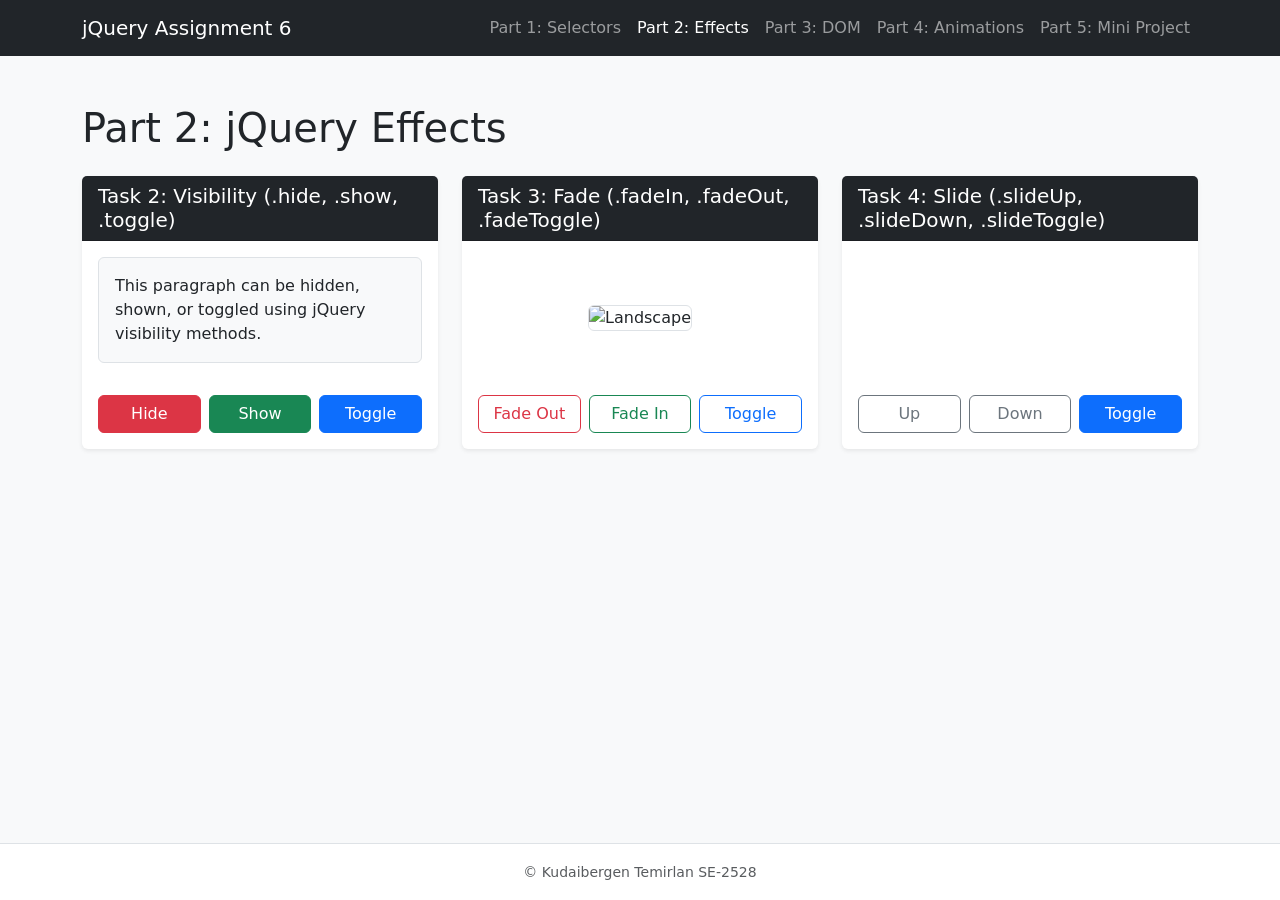
==== part2.html @ 91e7333b "assignment 6" ====
<!DOCTYPE html>
<html lang="en">
<head>
    <meta charset="UTF-8">
    <meta name="viewport" content="width=device-width, initial-scale=1.0">
    <title>Assignment 6 | Part 2: jQuery Effects</title>
    <link href="https://cdn.jsdelivr.net/npm/bootstrap@5.3.3/dist/css/bootstrap.min.css" rel="stylesheet">
    <link rel="stylesheet" href="css/style.css">
</head>
<body>
    <nav class="navbar navbar-expand-lg navbar-dark bg-dark">
        <div class="container">
            <a class="navbar-brand" href="index.html">jQuery Assignment 6</a>
            <button class="navbar-toggler" type="button" data-bs-toggle="collapse" data-bs-target="#navMenu">
                <span class="navbar-toggler-icon"></span>
            </button>
            <div class="collapse navbar-collapse" id="navMenu">
                <ul class="navbar-nav ms-auto">
                    <li class="nav-item"><a class="nav-link" href="index.html">Part 1: Selectors</a></li>
                    <li class="nav-item"><a class="nav-link active" href="part2.html">Part 2: Effects</a></li>
                    <li class="nav-item"><a class="nav-link" href="part3.html">Part 3: DOM</a></li>
                    <li class="nav-item"><a class="nav-link" href="part4.html">Part 4: Animations</a></li>
                    <li class="nav-item"><a class="nav-link" href="part5.html">Part 5: Mini Project</a></li>
                </ul>
            </div>
        </div>
    </nav>

    <main class="container my-5">
        <h1 class="mb-4">Part 2: jQuery Effects</h1>

        <div class="row g-4">
            <div class="col-12 col-md-4">
                <div class="card h-100 shadow-sm border-0">
                    <div class="card-header bg-dark text-white">
                        <h5 class="mb-0">Task 2: Visibility (.hide, .show, .toggle)</h5>
                    </div>
                    <div class="card-body d-flex flex-column">
                        <p id="vis-text" class="p-3 bg-light border rounded flex-grow-1">
                            This paragraph can be hidden, shown, or toggled using jQuery visibility methods.
                        </p>
                        <div class="d-flex gap-2 mt-3">
                            <button type="button" class="btn btn-danger w-100" id="btn-hide">Hide</button>
                            <button type="button" class="btn btn-success w-100" id="btn-show">Show</button>
                            <button type="button" class="btn btn-primary w-100" id="btn-toggle">Toggle</button>
                        </div>
                    </div>
                </div>
            </div>

            <div class="col-12 col-md-4">
                <div class="card h-100 shadow-sm border-0">
                    <div class="card-header bg-dark text-white">
                        <h5 class="mb-0">Task 3: Fade (.fadeIn, .fadeOut, .fadeToggle)</h5>
                    </div>
                    <div class="card-body d-flex flex-column text-center">
                        <div class="flex-grow-1 d-flex align-items-center justify-content-center">
                            <img id="fade-img" src="https://picsum.photos/id/1018/260/140" alt="Landscape" class="img-fluid rounded border">
                        </div>
                        <div class="d-flex gap-2 mt-3">
                            <button type="button" class="btn btn-outline-danger w-100" id="btn-fade-out">Fade Out</button>
                            <button type="button" class="btn btn-outline-success w-100" id="btn-fade-in">Fade In</button>
                            <button type="button" class="btn btn-outline-primary w-100" id="btn-fade-toggle">Toggle</button>
                        </div>
                    </div>
                </div>
            </div>

            <div class="col-12 col-md-4">
                <div class="card h-100 shadow-sm border-0">
                    <div class="card-header bg-dark text-white">
                        <h5 class="mb-0">Task 4: Slide (.slideUp, .slideDown, .slideToggle)</h5>
                    </div>
                    <div class="card-body d-flex flex-column">
                        <div id="slide-box" class="slide-panel mb-3 flex-grow-1">
                            <h6>Collapsible Panel</h6>
                            <p class="mb-0 small">This panel slides up and down smoothly using jQuery sliding animations.</p>
                        </div>
                        <div class="d-flex gap-2 mt-auto">
                            <button type="button" class="btn btn-outline-secondary w-100" id="btn-slide-up">Up</button>
                            <button type="button" class="btn btn-outline-secondary w-100" id="btn-slide-down">Down</button>
                            <button type="button" class="btn btn-primary w-100" id="btn-slide-toggle">Toggle</button>
                        </div>
                    </div>
                </div>
            </div>
        </div>
    </main>

    <footer class="py-3 text-center text-muted">
        <div class="container">
            <small>&copy; Kudaibergen Temirlan SE-2528</small>
        </div>
    </footer>

    <script src="https://code.jquery.com/jquery-3.7.1.min.js"></script>
    <script src="https://cdn.jsdelivr.net/npm/bootstrap@5.3.3/dist/js/bootstrap.bundle.min.js"></script>
    <script src="js/part2.js"></script>
</body>
</html>
---- css/style.css ----
body {
    min-height: 100vh;
    display: flex;
    flex-direction: column;
    background-color: #f8f9fa;
}

main {
    flex: 1;
}

.box-target {
    padding: 20px;
    border-radius: 6px;
    background-color: #e9ecef;
    border: 1px solid #ced4da;
}

.slide-panel {
    display: none;
    padding: 20px;
    background-color: #e7f1ff;
    border: 1px solid #b6d4fe;
    border-radius: 6px;
}

.anim-area {
    position: relative;
    height: 320px;
    background-color: #ffffff;
    border: 2px dashed #dee2e6;
    border-radius: 8px;
    overflow: hidden;
}

.anim-box {
    position: absolute;
    top: 20px;
    left: 20px;
    width: 70px;
    height: 70px;
    background-color: #0d6efd;
    border-radius: 6px;
}

.accordion-item-custom {
    border: 1px solid #dee2e6;
    border-radius: 6px;
    margin-bottom: 10px;
    background-color: #ffffff;
    overflow: hidden;
}

.accordion-header-custom {
    padding: 15px 20px;
    background-color: #f8f9fa;
    cursor: pointer;
    font-weight: 600;
    user-select: none;
    display: flex;
    justify-content: space-between;
    align-items: center;
}

.accordion-header-custom:hover {
    background-color: #e9ecef;
}

.accordion-content-custom {
    display: none;
    padding: 20px;
    border-top: 1px solid #dee2e6;
    color: #495057;
}

footer {
    border-top: 1px solid #dee2e6;
    background: #ffffff;
}
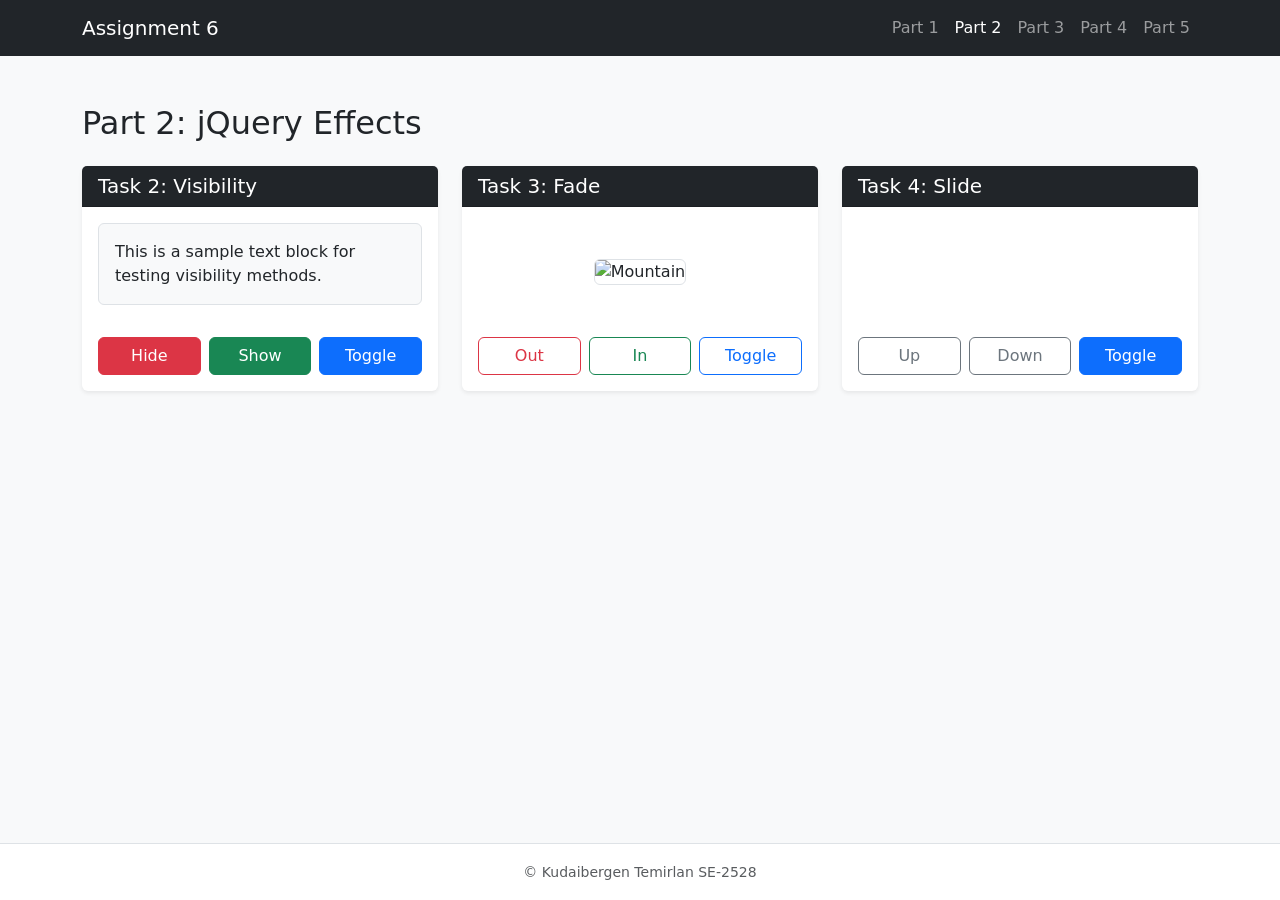
==== commit 82457d40: "fixed assignment 6" ====
--- a/part2.html
+++ b/part2.html
@@ -3,41 +3,41 @@
 <head>
     <meta charset="UTF-8">
     <meta name="viewport" content="width=device-width, initial-scale=1.0">
-    <title>Assignment 6 | Part 2: jQuery Effects</title>
+    <title>Assignment 6 | Part 2</title>
     <link href="https://cdn.jsdelivr.net/npm/bootstrap@5.3.3/dist/css/bootstrap.min.css" rel="stylesheet">
     <link rel="stylesheet" href="css/style.css">
 </head>
 <body>
     <nav class="navbar navbar-expand-lg navbar-dark bg-dark">
         <div class="container">
-            <a class="navbar-brand" href="index.html">jQuery Assignment 6</a>
+            <a class="navbar-brand" href="index.html">Assignment 6</a>
             <button class="navbar-toggler" type="button" data-bs-toggle="collapse" data-bs-target="#navMenu">
                 <span class="navbar-toggler-icon"></span>
             </button>
             <div class="collapse navbar-collapse" id="navMenu">
                 <ul class="navbar-nav ms-auto">
-                    <li class="nav-item"><a class="nav-link" href="index.html">Part 1: Selectors</a></li>
-                    <li class="nav-item"><a class="nav-link active" href="part2.html">Part 2: Effects</a></li>
-                    <li class="nav-item"><a class="nav-link" href="part3.html">Part 3: DOM</a></li>
-                    <li class="nav-item"><a class="nav-link" href="part4.html">Part 4: Animations</a></li>
-                    <li class="nav-item"><a class="nav-link" href="part5.html">Part 5: Mini Project</a></li>
+                    <li class="nav-item"><a class="nav-link" href="index.html">Part 1</a></li>
+                    <li class="nav-item"><a class="nav-link active" href="part2.html">Part 2</a></li>
+                    <li class="nav-item"><a class="nav-link" href="part3.html">Part 3</a></li>
+                    <li class="nav-item"><a class="nav-link" href="part4.html">Part 4</a></li>
+                    <li class="nav-item"><a class="nav-link" href="part5.html">Part 5</a></li>
                 </ul>
             </div>
         </div>
     </nav>
 
     <main class="container my-5">
-        <h1 class="mb-4">Part 2: jQuery Effects</h1>
+        <h2 class="mb-4">Part 2: jQuery Effects</h2>
 
         <div class="row g-4">
             <div class="col-12 col-md-4">
                 <div class="card h-100 shadow-sm border-0">
                     <div class="card-header bg-dark text-white">
-                        <h5 class="mb-0">Task 2: Visibility (.hide, .show, .toggle)</h5>
+                        <h5 class="mb-0">Task 2: Visibility</h5>
                     </div>
                     <div class="card-body d-flex flex-column">
                         <p id="vis-text" class="p-3 bg-light border rounded flex-grow-1">
-                            This paragraph can be hidden, shown, or toggled using jQuery visibility methods.
+                            This is a sample text block for testing visibility methods.
                         </p>
                         <div class="d-flex gap-2 mt-3">
                             <button type="button" class="btn btn-danger w-100" id="btn-hide">Hide</button>
@@ -51,15 +51,15 @@
             <div class="col-12 col-md-4">
                 <div class="card h-100 shadow-sm border-0">
                     <div class="card-header bg-dark text-white">
-                        <h5 class="mb-0">Task 3: Fade (.fadeIn, .fadeOut, .fadeToggle)</h5>
+                        <h5 class="mb-0">Task 3: Fade</h5>
                     </div>
                     <div class="card-body d-flex flex-column text-center">
                         <div class="flex-grow-1 d-flex align-items-center justify-content-center">
-                            <img id="fade-img" src="https://picsum.photos/id/1018/260/140" alt="Landscape" class="img-fluid rounded border">
+                            <img id="fade-img" src="https://picsum.photos/id/1018/260/140" alt="Mountain" class="img-fluid rounded border">
                         </div>
                         <div class="d-flex gap-2 mt-3">
-                            <button type="button" class="btn btn-outline-danger w-100" id="btn-fade-out">Fade Out</button>
-                            <button type="button" class="btn btn-outline-success w-100" id="btn-fade-in">Fade In</button>
+                            <button type="button" class="btn btn-outline-danger w-100" id="btn-fade-out">Out</button>
+                            <button type="button" class="btn btn-outline-success w-100" id="btn-fade-in">In</button>
                             <button type="button" class="btn btn-outline-primary w-100" id="btn-fade-toggle">Toggle</button>
                         </div>
                     </div>
@@ -69,12 +69,12 @@
             <div class="col-12 col-md-4">
                 <div class="card h-100 shadow-sm border-0">
                     <div class="card-header bg-dark text-white">
-                        <h5 class="mb-0">Task 4: Slide (.slideUp, .slideDown, .slideToggle)</h5>
+                        <h5 class="mb-0">Task 4: Slide</h5>
                     </div>
                     <div class="card-body d-flex flex-column">
                         <div id="slide-box" class="slide-panel mb-3 flex-grow-1">
-                            <h6>Collapsible Panel</h6>
-                            <p class="mb-0 small">This panel slides up and down smoothly using jQuery sliding animations.</p>
+                            <h6>Drop Panel</h6>
+                            <p class="mb-0 small">Slide animation test area.</p>
                         </div>
                         <div class="d-flex gap-2 mt-auto">
                             <button type="button" class="btn btn-outline-secondary w-100" id="btn-slide-up">Up</button>
